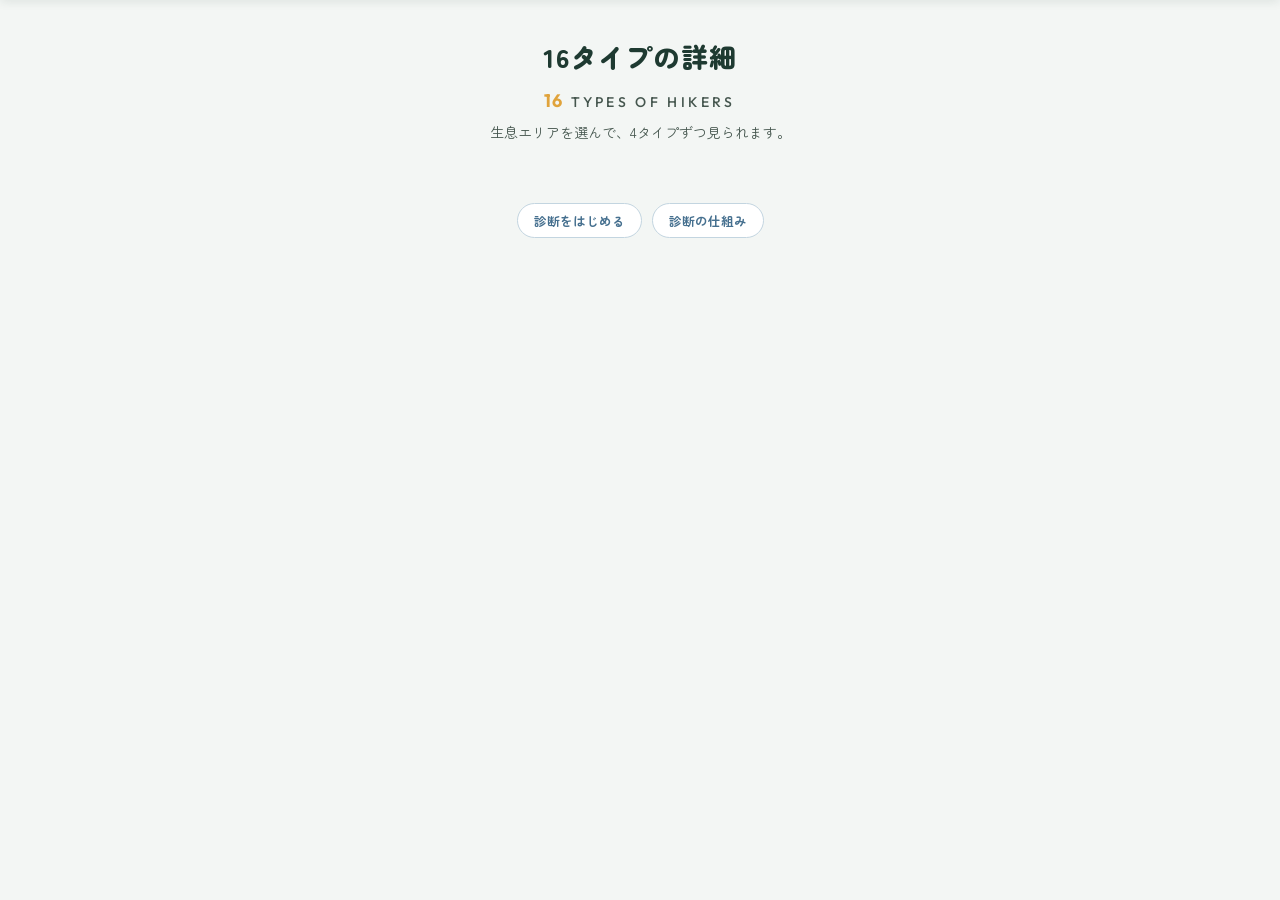
==== types.html @ 6604e959 "Add files via upload" ====
<!DOCTYPE html>
<html lang="ja">
<head>
<meta charset="UTF-8">
<meta name="viewport" content="width=device-width, initial-scale=1.0, viewport-fit=cover">
<title>16タイプの詳細｜登山タイプ診断</title>
<meta name="description" content="登山タイプ診断の16タイプを、山の生き物のキャラクターと一緒に紹介します。">
<meta name="theme-color" content="#1E3A31">
<link rel="preconnect" href="https://fonts.googleapis.com">
<link rel="preconnect" href="https://fonts.gstatic.com" crossorigin>
<link href="https://fonts.googleapis.com/css2?family=Outfit:wght@500;700&family=Zen+Maru+Gothic:wght@400;500;700;900&display=swap" rel="stylesheet">
<link rel="stylesheet" href="style.css">
<!-- Google Analytics -->
<script async src="https://www.googletagmanager.com/gtag/js?id=G-V6124DLH2P"></script>
<script>
  window.dataLayer = window.dataLayer || [];
  function gtag(){ dataLayer.push(arguments); }
  gtag("js", new Date());
  gtag("config", "G-V6124DLH2P");
</script>
</head>
<body>

<header class="scroll-header" id="scroll-header">
  <div class="scroll-header-inner">
    <a href="index.html" class="sh-logo">
      <svg viewBox="0 0 40 40" aria-hidden="true"><path d="M20 6 L34 32 L6 32 Z" fill="#1E3A31"/><path d="M20 6 L25 16 L15 16 Z" fill="#E0A33B"/></svg>
      登山タイプ診断
    </a>
    <a href="index.html" class="sh-cta">診断をはじめる</a>
  </div>
</header>


<div class="list-page">

  <header class="list-head">
    <h1>16タイプの詳細</h1>
    <p class="list-en"><b>16</b> TYPES OF HIKERS</p>
    <p>生息エリアを選んで、4タイプずつ見られます。</p>
  </header>

  <!-- ========== 入口：仕組みの解説 ========== -->
  <!-- ========== 生息エリア別の詳細 ========== -->
  <div id="detail">
    <nav class="group-tabs" id="group-tabs" aria-label="生息エリアの切り替え"></nav>
    <div id="group-body"></div>
  </div>

  <p class="list-foot hero-link">
    <a href="index.html">診断をはじめる</a>
    <a href="index.html#about">診断の仕組み</a>
  </p>

</div>

<script src="data.js"></script>
<script src="characters.js"></script>
<script>
/* =========================================================
   16タイプ一覧
   入口では仕組みの解説だけを見せ、生息エリアを選ぶと詳細に切り替わる。
   URLは ?g=PS で生息エリア指定、#PSLC でタイプ指定に対応。
   ========================================================= */
const ORDER = ["PS", "PG", "ES", "EG"];
const codesOf = (key) => Object.keys(TYPES).filter((c) => c.slice(0, 2) === key);

/* ---------- 生息エリア切り替えタブ ---------- */
document.getElementById("group-tabs").innerHTML = ORDER.map((key) => {
  const g = GROUPS[key];
  return `<button class="gtab" data-g="${key}">
    ${areaIcon(key)}
    <span class="gtab-name">${g.name}</span>
  </button>`;
}).join("");

/* ---------- 相性のいいタイプ（結果画面と同じルール） ---------- */
function flipAxis(code, axisIndex) {
  const ax = AXES[axisIndex];
  const chars = code.split("");
  chars[axisIndex] = chars[axisIndex] === ax.a ? ax.b : ax.a;
  return chars.join("");
}
function findMatches(code, secret) {
  const w = (typeof MATCH_WHY !== "undefined" && MATCH_WHY[code]) || {};
  const list = [
    { label: "補い合える相手",     code: flipAxis(code, 2), why: w.calm || "" },
    { label: "歩き方が似ている相手", code: flipAxis(code, 0), why: w.spark || "" },
  ];
  if (secret) {
    list.push({
      label: "相性は文句なし",
      code: code,
      why: typeof SECRET_MATCH_WHY !== "undefined" ? SECRET_MATCH_WHY : "",
    });
  } else {
    list.push({
      label: "刺激をくれる相手",
      code: flipAxis(flipAxis(code, 0), 1),
      why: w.opp || "",
    });
  }
  return list;
}

/* ---------- タイプ1件のカード ---------- */
/* シークレットに対応するタイプかどうか */
function secretOf(code) {
  return (typeof SECRETS !== "undefined" && SECRETS.find((s) => s.code === code)) || null;
}

function typeCard(code, asSecret) {
  const sec = asSecret ? secretOf(code) : null;
  const mts = (sec
    ? (typeof SECRET_MOUNTAINS !== "undefined" ? SECRET_MOUNTAINS[sec.id] : null)
    : (typeof MOUNTAINS !== "undefined" ? MOUNTAINS[code] : null)) || [];
  const t = TYPES[code];
  const c = sec
    ? { animal: sec.animal, item: SECRET_CHARACTERS[sec.id].item }
    : (CHARACTERS[code] || { animal: "", item: "" });
  const g = groupOf(code);

  const axisText = code.split("").map((ch, i) => {
    const ax = AXES[i];
    return `<span class="ax"><b>${ch}</b>${ch === ax.a ? ax.aName : ax.bName}</span>`;
  }).join("");

  const matches = findMatches(code, sec).map((m) => {
    const mt = TYPES[m.code], mc = CHARACTERS[m.code];
    if (!mt) return "";
    return `
      <a class="match" href="#${m.code}" style="background:${groupOf(m.code).band}">
        <span class="match-label">${m.label}</span>
        ${characterSVG(m.code, "char char-sm")}
        <span class="match-code" style="background:${groupOf(m.code).deep}">${m.code}</span>
        <span class="match-name">${mc ? mc.animal : mt.name}</span>
        <span class="match-type">${mt.name}</span>
        <span class="match-why">${m.why}</span>
      </a>`;
  }).join("");

  return `
    <article class="type-item${sec ? " is-secret" : ""}" id="${code}"
             ${secretOf(code) ? 'data-secret="1"' : ""}>
      <header class="ti-head">
        <div class="ti-char-wrap">
          ${sec ? secretSVG(sec.id, "char ti-char") : characterSVG(code, "char ti-char")}
        </div>
        <div class="ti-title">
          <h3 class="ti-name">${c.animal}</h3>
          <p class="tc-type">${sec ? sec.typeName : t.name}</p>
          <p class="tc-copy">「${sec ? sec.copy : t.copy}」</p>
        </div>
      </header>
      <p class="ti-id">
        <span class="tc-code" style="background:${sec ? "#A5761F" : g.deep}">${code}${sec ? '<em>SECRET</em>' : ""}</span>
        <span class="tc-area" style="color:${g.deep}">生息エリア：${g.name}</span>
      </p>

      <div class="ti-axes">${axisText}<span class="ax ax-item"><b>持ちもの</b>${c.item}</span></div>

      <section class="ti-block">
        <h4 class="ti-label">特徴</h4>
        <p class="ti-text">${sec ? sec.features : t.features}</p>
      </section>

      <section class="ti-block ti-caution">
        <h4 class="ti-label">気をつけたいこと</h4>
        <p class="ti-text">${sec ? sec.caution : t.caution}</p>
      </section>

      <section class="ti-block">
        <h4 class="ti-label">おすすめの山</h4>
        <div class="mt-row">
          ${mts.map((m) => `
            <div class="mt">
              <p class="mt-name">${m.name}${m.note ? '<span class="mt-flag">要注意</span>' : ""}</p>
              ${m.pref ? `<p class="mt-pref">（${m.pref}）</p>` : ""}
              <p class="mt-why">${m.why}</p>
            </div>`).join("")}
        </div>
        ${mts.some((m) => m.note) ? `<p class="mt-note">${MOUNTAIN_NOTE}</p>` : ""}
      </section>

      <section class="ti-block">
        <h4 class="ti-label">一緒に登ると面白い相手</h4>
        <div class="match-row">${matches}</div>
      </section>

    </article>`;
}

/* ---------- 追従タブの高さを測って記録する ----------
   アンカーで移動したときに、カードがタブの下に隠れないようにするため */
function measureTabs() {
  const tabs = document.getElementById("group-tabs");
  if (!tabs) return;
  const h = Math.round(tabs.getBoundingClientRect().height);
  if (h) document.documentElement.style.setProperty("--tab-h", h + "px");
}
window.addEventListener("resize", measureTabs);

/* ---------- 表示の切り替え ---------- */
function showGroup(key, anchor) {
  const g = GROUPS[key] ? GROUPS[key] : GROUPS.PS;
  key = GROUPS[key] ? key : "PS";

  document.querySelectorAll(".gtab").forEach((b) => {
    const on = b.dataset.g === key;
    b.classList.toggle("on", on);
    b.style.background = on ? GROUPS[b.dataset.g].band : "";
    b.style.color = on ? GROUPS[b.dataset.g].deep : "";
  });

  document.getElementById("group-body").innerHTML = `
    <div class="group-hero" style="background:${g.band}">
      <span class="gh-bg" style="color:${g.deep}">${g.name}</span>
      <p class="gh-name" style="color:${g.deep}">${g.name}</p>
      <p class="gh-lead">${g.lead}</p>
      <p class="gh-axis">${g.axis}　${key}＊＊</p>
    </div>
    ${codesOf(key).map((c) => typeCard(c)).join("")}`;

  measureTabs();
  const target = anchor && document.getElementById(anchor);
  if (target) {
    // レイアウトが確定してから移動する
    requestAnimationFrame(() => {
      measureTabs();
      target.scrollIntoView({ block: "start" });
    });
  } else {
    window.scrollTo({ top: 0 });
  }
  // タブ切り替えで高さが変わるので、余白のキャラクターも位置を計算し直す
  requestAnimationFrame(() => { if (typeof renderScatterChars === "function") renderScatterChars(); });
}

/* ---------- URLから初期表示を決める ----------
   ?g=PS があればその生息エリア。なければ #PSLC のアンカーから逆引きする */
function routeFromURL() {
  const q = new URLSearchParams(location.search).get("g");
  const hash = (location.hash || "").slice(1);

  if (q && GROUPS[q]) return showGroup(q, TYPES[hash] ? hash : null);
  if (hash && TYPES[hash]) return showGroup(hash.slice(0, 2), hash);
  if (hash && GROUPS[hash]) return showGroup(hash, null);
  showGroup("PS");   // 指定がなければ孤峰から
}

/* ---------- 操作 ---------- */
document.getElementById("group-tabs").addEventListener("click", (e) => {
  const tab = e.target.closest(".gtab");
  if (!tab) return;
  history.pushState(null, "", `?g=${tab.dataset.g}`);
  showGroup(tab.dataset.g);
});

/* 詳細内の相性リンクは、別生息エリアなら切り替えてから移動する */
document.getElementById("group-body").addEventListener("click", (e) => {
  const link = e.target.closest(".match");
  if (!link) return;
  const code = link.getAttribute("href").slice(1);
  if (!TYPES[code]) return;
  e.preventDefault();
  history.pushState(null, "", `?g=${code.slice(0, 2)}#${code}`);
  showGroup(code.slice(0, 2), code);
});

/* ---------- キャラクターを2秒以内に2回押すと、同じタイプの隠れた姿にかわる ----------
   タップの記録はカード自身に持たせる（差し替え時に自然にリセットされる） */
document.getElementById("group-body").addEventListener("click", (e) => {
  const wrap = e.target.closest(".ti-char-wrap");
  if (!wrap) return;
  const card = wrap.closest(".type-item");
  if (!card || !card.dataset.secret) return;

  const now = Date.now();
  const taps = (card.dataset.taps || "")
    .split(",")
    .filter(Boolean)
    .map(Number)
    .filter((t) => now - t < 2000);
  taps.push(now);

  if (taps.length < 2) {
    card.dataset.taps = taps.join(",");
    return;
  }
  card.replaceWith(
    document.createRange().createContextualFragment(
      typeCard(card.id, !card.classList.contains("is-secret"))
    )
  );
});

window.addEventListener("popstate", routeFromURL);
routeFromURL();

/* スクロール追従ヘッダー（このページは常時「トップページ相当」の扱いでよい） */
(function initScrollHeader() {
  const header = document.getElementById("scroll-header");
  if (!header) return;
  let lastY = window.scrollY;
  let ticking = false;
  function onScroll() {
    const y = window.scrollY;
    if (y < 80) header.classList.remove("show");
    else if (y < lastY) header.classList.add("show");
    else if (y > lastY) header.classList.remove("show");
    lastY = y;
  }
  window.addEventListener("scroll", () => {
    if (!ticking) {
      requestAnimationFrame(() => { onScroll(); ticking = false; });
      ticking = true;
    }
  }, { passive: true });
})();

/* 足跡アセット（index.htmlと同じもの） */
const FOOTPRINTS = {
  paw: `<svg viewBox="0 0 100 100">
    <ellipse cx="50" cy="66" rx="24" ry="20" fill="currentColor"/>
    <ellipse cx="24" cy="34" rx="10" ry="13" fill="currentColor" transform="rotate(-18 24 34)"/>
    <ellipse cx="42" cy="20" rx="10" ry="13" fill="currentColor" transform="rotate(-6 42 20)"/>
    <ellipse cx="60" cy="20" rx="10" ry="13" fill="currentColor" transform="rotate(6 60 20)"/>
    <ellipse cx="78" cy="34" rx="10" ry="13" fill="currentColor" transform="rotate(18 78 34)"/>
  </svg>`,
  bird: `<svg viewBox="0 0 100 100">
    <path d="M50 92 L50 46" stroke="currentColor" stroke-width="9" stroke-linecap="round"/>
    <path d="M50 46 L20 12" stroke="currentColor" stroke-width="9" stroke-linecap="round"/>
    <path d="M50 46 L50 6"  stroke="currentColor" stroke-width="9" stroke-linecap="round"/>
    <path d="M50 46 L80 12" stroke="currentColor" stroke-width="9" stroke-linecap="round"/>
    <path d="M50 92 L38 78" stroke="currentColor" stroke-width="8" stroke-linecap="round"/>
  </svg>`,
  hoof: `<svg viewBox="0 0 100 100">
    <path d="M48 12 C34 12 26 28 28 48 C30 66 38 82 48 86 C50 74 50 24 48 12 Z" fill="currentColor" transform="translate(-3 0)"/>
    <path d="M52 12 C66 12 74 28 72 48 C70 66 62 82 52 86 C50 74 50 24 52 12 Z" fill="currentColor" transform="translate(3 0)"/>
  </svg>`,
  wing: `<svg viewBox="0 0 100 100">
    <path d="M50 70 C34 66 20 54 14 34 C24 40 32 42 40 40 C34 30 30 20 30 10
             C40 18 46 28 48 38 C48 26 50 14 54 6 C58 16 58 28 56 38
             C62 26 68 18 76 12 C74 22 68 32 60 40 C68 40 76 36 84 28
             C80 46 68 58 54 64 Z" fill="currentColor"/>
    <ellipse cx="50" cy="78" rx="10" ry="8" fill="currentColor"/>
  </svg>`,
};

/* 余白の足跡散らし（トップページと同じ考え方。このページは幅720pxのため半幅を360で計算）
   グリッドベース配置：120px四方のマス目に区切り、1マスにつき最大1個までとして重なりを防ぐ。
   全マスの20〜30%だけを間引いて選び、マス中心から数pxランダムにズラして（ジッター）配置する */
function renderScatterChars() {
  try {
    if (window.innerWidth < 768) {
      const old = document.getElementById("scatter-layer");
      if (old) old.remove();
      return;
    }
    let layer = document.getElementById("scatter-layer");
    if (!layer) {
      layer = document.createElement("div");
      layer.id = "scatter-layer";
      document.body.insertBefore(layer, document.body.firstChild);
    }
    layer.innerHTML = "";
    const height = Math.max(document.body.scrollHeight, window.innerHeight);
    layer.style.height = height + "px";
    const contentHalf = 360;
    const viewportHalf = window.innerWidth / 2;

    const keys = Object.keys(FOOTPRINTS);
    const CELL = 120;
    const FILL_RATIO = 0.25;
    const JITTER = CELL * 0.28;

    const cols = Math.ceil(window.innerWidth / CELL);
    const rows = Math.ceil(height / CELL);

    const candidates = [];
    for (let r = 0; r < rows; r++) {
      for (let c = 0; c < cols; c++) {
        const cx = c * CELL + CELL / 2;
        const cy = r * CELL + CELL / 2;
        if (Math.abs(cx - viewportHalf) < contentHalf + 20) continue;
        candidates.push({ cx, cy });
      }
    }
    for (let i = candidates.length - 1; i > 0; i--) {
      const j = Math.floor(Math.random() * (i + 1));
      [candidates[i], candidates[j]] = [candidates[j], candidates[i]];
    }
    const pickCount = Math.round(candidates.length * FILL_RATIO);
    const chosen = candidates.slice(0, pickCount);

    chosen.forEach(({ cx, cy }) => {
      const x = cx + (Math.random() * 2 - 1) * JITTER;
      const y = cy + (Math.random() * 2 - 1) * JITTER;
      const size = 14 + Math.random() * 14;
      const key = keys[Math.floor(Math.random() * keys.length)];
      const rot = Math.round(Math.random() * 360);

      const el = document.createElement("div");
      el.className = "scatter-print";
      el.style.left = x + "px";
      el.style.top = y + "px";
      el.style.width = size + "px";
      el.style.transform = `rotate(${rot}deg)`;
      el.innerHTML = FOOTPRINTS[key];
      layer.appendChild(el);
    });
  } catch (err) {
    console.error("scatter render error", err);
  }
}
renderScatterChars();
let scatterUpdateTimer = null;
window.addEventListener("resize", () => {
  clearTimeout(scatterUpdateTimer);
  scatterUpdateTimer = setTimeout(renderScatterChars, 200);

});
</script>
</body>
</html>
---- style.css ----
/* =========================================================
   YAMA TYPE — 登山タイプ診断
   北欧×アウトドアのデザイントークン
   ========================================================= */
:root {
  --birch:   #F3F6F4;  /* 背景（淡いバーチグレー） */
  --paper:   #FFFFFF;  /* カード面 */
  --pine:    #1E3A31;  /* 深いパイン緑：主要テキスト・A側 */
  --fjord:   #46708F;  /* フィヨルド青：B側 */
  --sun:     #E0A33B;  /* 太陽オーカー：アクセント */
  --stone:   #7C8A83;  /* 補助テキスト */
  --line:    #DCE4DF;  /* 罫線 */

  --radius-card: 18px;
  --radius-btn: 999px;
  --shadow-card: 0 2px 10px rgba(30, 58, 49, .07);
  --font: "Zen Maru Gothic", "Hiragino Maru Gothic ProN",
          "Hiragino Kaku Gothic ProN", "Yu Gothic", sans-serif;
}

* { box-sizing: border-box; margin: 0; padding: 0; }

html { -webkit-text-size-adjust: 100%; }

body {
  font-family: var(--font);
  overflow-x: clip;
  background: var(--birch);
  color: var(--pine);
  line-height: 1.7;
  min-height: 100dvh;
}

.app {
  min-height: 100dvh;
  position: relative;
}

/* ---------- 画面切り替え ---------- */
.screen {
  display: none;
  min-height: 100dvh;
  max-width: 480px;
  width: 100%;
  margin: 0 auto;
  padding: max(20px, env(safe-area-inset-top)) 20px max(28px, env(safe-area-inset-bottom));
  flex-direction: column;
}
/* スタート画面だけ、タブレット/PC幅で横に広げる（質問・結果画面は現行幅を維持） */
@media (min-width: 768px) {
  #screen-start { max-width: 1200px; }
}
.screen.is-active { display: flex; animation: screenIn .45s ease both; }

@keyframes screenIn {
  from { opacity: 0; transform: translateX(28px); }
  to   { opacity: 1; transform: translateX(0); }
}
@media (prefers-reduced-motion: reduce) {
  .screen.is-active, .quiz-page { animation: none !important; }
  .q-card { opacity: 1; transform: none; animation: none !important; }
  .dot.selected { animation: none; }
  .climb-marker.hop { animation: none; }
  .summit-spark.show { animation: none; opacity: 0; }
}

/* ---------- ボタン ---------- */
.btn {
  font-family: inherit;
  font-size: 16px;
  font-weight: 700;
  border: none;
  border-radius: var(--radius-btn);
  padding: 15px 34px;
  cursor: pointer;
  transition: transform .12s ease, opacity .12s ease;
  -webkit-tap-highlight-color: transparent;
}
.btn:active { transform: scale(.97); }
.btn:focus-visible { outline: 3px solid var(--sun); outline-offset: 2px; }

.btn-primary { background: var(--pine); color: #fff; }
.btn-primary:disabled { opacity: .35; cursor: default; }
.btn-ghost {
  background: transparent;
  color: var(--stone);
  border: 1.5px solid var(--line);
}
.btn-share {
  display: inline-flex;
  align-items: center;
  gap: 8px;
  background: var(--pine);
  color: #fff;
  text-decoration: none;
  justify-content: center;
}

/* =========================================================
   スタート画面
   ========================================================= */
.hero {
  margin: auto;
  max-width: 480px;
  width: 100%;
  text-align: center;
  padding: 24px 0;
}
.hero-mountains .sun  { fill: var(--sun); }
.hero-mountains .snow { fill: var(--pine); opacity: .9; }

/* タイトル下の英字。数字だけオーカーで大きくして情報として立たせる */
.hero-en,
.list-en {
  font-family: "Outfit", "Zen Maru Gothic", sans-serif;
  font-size: 12.5px;
  font-weight: 500;
  letter-spacing: .24em;
  color: var(--fjord);
  line-height: 1.15;
  margin-top: -2px;   /* タイトルの副題として詰めて寄り添わせる */
  margin-bottom: 0;
}
.hero-en b,
.list-en b {
  font-size: 18px;
  font-weight: 700;
  letter-spacing: .04em;
  color: var(--sun);
  margin-right: 2px;
}
.list-en { margin-top: 6px; margin-bottom: 8px; line-height: 1.4; }
.hero-title {
  font-size: 34px;
  font-weight: 900;
  letter-spacing: .04em;
  margin-bottom: 0;
}
.hero-title .beta {
  display: inline-block;
  vertical-align: baseline;
  margin-left: 0;
  font-family: "Outfit", var(--font);
  font-size: 11px;
  font-weight: 500;
  letter-spacing: .08em;
  color: var(--sun);
  background: #FBF1DE;
  border: 1.5px solid #EBD5A8;
  border-radius: 999px;
  padding: 2px 10px;
}

.hero-lead {
  font-size: 14.5px;
  color: #45564e;
  margin-bottom: 30px;
  /* 行末に1〜2文字だけ残るのを防ぐ */
  text-wrap: balance;
}
.hero-lead strong { color: var(--pine); }
.hero-note {
  margin-top: 14px;
  font-size: 12.5px;
  color: var(--stone);
}

/* =========================================================
   質問画面
   ========================================================= */
.quiz-header {
  position: sticky;
  top: 0;
  z-index: 5;
  margin: 0 -20px;
  padding: 6px 20px 8px;
  background: var(--birch);
  box-shadow: 0 6px 12px -8px rgba(30, 58, 49, .22);
}

/* ---------- 登山道プログレス ---------- */
.climb-svg {
  display: block;
  width: 100%;
  height: auto;
}
.climb-route,
.climb-done {
  fill: none;
  stroke-width: 3.5;
  stroke-linecap: round;
  stroke-linejoin: round;
}
.climb-route { stroke: var(--line); }
.climb-done {
  stroke: var(--pine);
  stroke-dashoffset: 9999;
  transition: stroke-dashoffset .45s ease;
}

.climb-start {
  fill: var(--paper);
  stroke: #7FA08F;
  stroke-width: 2.2;
}
.climb-marker {
  fill: var(--pine);
  transition: cx .45s cubic-bezier(.34, 1.56, .64, 1), cy .45s cubic-bezier(.34, 1.56, .64, 1);
}
/* 1問答えるごとに、マーカーがぴょんと跳ねながら進む */
.climb-marker.hop { animation: markerHop .45s cubic-bezier(.34, 1.56, .64, 1); }
@keyframes markerHop {
  0%   { transform: translateY(0) scale(1); }
  40%  { transform: translateY(-9px) scale(1.12); }
  100% { transform: translateY(0) scale(1); }
}

/* 遊び心：Midpointの手前は木、その先は岩をちらす（背景の飾り・進捗には無関係） */
.deco-tree path { fill: var(--pine); }
.deco-tree rect  { fill: #8B6A4A; }
.deco-tree, .deco-rock { opacity: .5; }
.deco-rock path { fill: var(--stone); }

/* 道標（Start / Midpoint / Summit） */
.sign .pole {
  stroke: var(--line);
  stroke-width: 1.6;
  stroke-linecap: round;
  transition: stroke .4s ease;
}
.sign .board {
  fill: var(--paper);
  stroke: var(--line);
  stroke-width: 1.4;
  transition: fill .4s ease, stroke .4s ease;
}
.sign .board-text {
  fill: var(--stone);
  font-family: "Outfit", var(--font);
  font-size: 6.6px;
  font-weight: 700;
  letter-spacing: .04em;
  text-anchor: middle;
  transition: fill .4s ease;
}
.sign .flag {
  fill: var(--line);
  transition: fill .4s ease;
}
.sign .flag-text {
  fill: var(--stone);
  font-family: "Outfit", var(--font);
  font-size: 6.2px;
  font-weight: 700;
  letter-spacing: .04em;
  text-anchor: middle;
  transition: fill .4s ease;
}
/* 道の上の丸。通過すると塗りつぶす */
.sign .node {
  fill: var(--paper);
  stroke: var(--line);
  stroke-width: 2.2;
  transition: fill .4s ease, stroke .4s ease;
}

.sign.passed .pole { stroke: var(--pine); }
.sign.passed .board { fill: var(--pine); stroke: var(--pine); }
.sign.passed .board-text { fill: #fff; }
.sign.passed .flag { fill: var(--pine); }
.sign.passed .flag-text { fill: var(--pine); }
.sign.passed .node { fill: var(--pine); stroke: var(--pine); }

#sign-peak.passed .pole { stroke: var(--sun); }
#sign-peak.passed .flag { fill: var(--sun); }
#sign-peak.passed .flag-text { fill: var(--sun); }
#sign-peak.passed .node { fill: var(--sun); stroke: var(--sun); }

/* 最後の質問に答えた瞬間だけ、山頂にキラキラを出す */
.summit-spark { opacity: 0; pointer-events: none; }
.summit-spark.show { animation: summitPop .9s ease forwards; }
.summit-spark path { fill: var(--sun); }
@keyframes summitPop {
  0%   { opacity: 0; transform: scale(.4); }
  35%  { opacity: 1; transform: scale(1.15); }
  60%  { opacity: 1; transform: scale(1); }
  100% { opacity: 0; transform: scale(1.3); }
}

.climb-count {
  fill: var(--stone);
  font-family: var(--font);
  font-size: 8.6px;
  font-weight: 500;
  text-anchor: end;
}
.climb-count #progress-count { fill: var(--pine); font-weight: 700; font-size: 10.5px; }

.quiz-viewport { flex: 1; }
.quiz-page.page-in  { animation: screenIn .4s ease both; }

/* --- 質問カード --- */
.q-card {
  background: var(--paper);
  border-radius: var(--radius-card);
  box-shadow: var(--shadow-card);
  padding: 22px 20px 24px;
  margin-bottom: 16px;
  border: 2px solid transparent;
  transition: border-color .25s ease;
  opacity: 0;
  transform: translateY(14px);
  animation: cardIn .45s cubic-bezier(.2, .7, .3, 1) forwards;
  animation-delay: var(--cd, 0s);
}
@keyframes cardIn {
  to { opacity: 1; transform: none; }
}
.q-card.is-answered { border-color: transparent; }
.q-card.needs-answer { border-color: var(--sun); }

.q-num {
  display: inline-block;
  font-size: 12px;
  font-weight: 700;
  color: var(--fjord);
  background: #EAF1F6;
  border-radius: 999px;
  padding: 2px 12px;
  margin-bottom: 10px;
}
.q-text {
  font-size: 16px;
  font-weight: 700;
  margin-bottom: 16px;
}

.opt-label {
  font-size: 13.5px;
  line-height: 1.6;
  padding: 10px 12px;
  border-radius: 12px;
}
.opt-a { background: #EDF3EF; color: var(--pine); margin-bottom: 7px; }
.opt-b { background: #EAF1F6; color: #2E4B60; }

/* --- 目盛り（A / B の対応を示す） --- */
.scale { margin-top: 17px; }

.scale-notes {
  display: flex;
  justify-content: space-between;
  padding: 0 8px;
  margin-top: 8px;
  font-size: 11.5px;
  font-weight: 500;
  color: var(--stone);
}

/* --- 6段階ドット --- */
.dots {
  display: flex;
  align-items: center;
  justify-content: space-between;
  padding: 0 6px;
}
.dot {
  appearance: none;
  -webkit-appearance: none;
  border-radius: 50%;
  border: 2.5px solid var(--stone);
  background: var(--paper);
  cursor: pointer;
  flex-shrink: 0;
  position: relative;
  transition: transform .15s ease, background .15s ease, border-color .15s ease;
  -webkit-tap-highlight-color: transparent;
}
.dot:focus-visible { outline: 3px solid var(--sun); outline-offset: 2px; }

/* 端ほど大きく（強い同意） */
.dot[data-v="0"], .dot[data-v="5"] { width: 40px; height: 40px; }
.dot[data-v="1"], .dot[data-v="4"] { width: 32px; height: 32px; }
.dot[data-v="2"], .dot[data-v="3"] { width: 25px; height: 25px; }

/* A側=パイン緑、B側=フィヨルド青 */
.dot[data-v="0"], .dot[data-v="1"], .dot[data-v="2"] { border-color: #7FA08F; }
.dot[data-v="3"], .dot[data-v="4"], .dot[data-v="5"] { border-color: #8FAFC4; }

.dot.selected { animation: dotPop .38s cubic-bezier(.34, 1.56, .64, 1) forwards; }
@keyframes dotPop {
  0%   { transform: scale(1); }
  45%  { transform: scale(1.32); }
  100% { transform: scale(1.14); }
}
.dot-ripple {
  position: absolute;
  inset: 0;
  margin: auto;
  border-radius: 50%;
  border: 2px solid currentColor;
  opacity: .6;
  animation: rippleOut .5s ease-out forwards;
  pointer-events: none;
}
@keyframes rippleOut {
  from { transform: scale(1);   opacity: .55; }
  to   { transform: scale(2.1); opacity: 0; }
}
.dot[data-v="0"].selected, .dot[data-v="1"].selected, .dot[data-v="2"].selected {
  background: var(--pine); border-color: var(--pine);
}
.dot[data-v="3"].selected, .dot[data-v="4"].selected, .dot[data-v="5"].selected {
  background: var(--fjord); border-color: var(--fjord);
}

.quiz-footer {
  display: flex;
  gap: 12px;
  padding-top: 8px;
}
.quiz-footer .btn { flex: 1; padding-left: 0; padding-right: 0; }

/* =========================================================
   結果画面
   ========================================================= */
.result {
  margin: auto 0;
  text-align: center;
  padding: 0 0 28px;
}
.result-eyebrow {
  font-size: 12.5px;
  font-weight: 700;
  letter-spacing: .08em;
  color: var(--stone);
  margin-bottom: 10px;
}
.result-id {
  display: inline-flex;
  align-items: center;
  gap: 8px;
  margin-bottom: 2px;
}
.result-group {
  font-size: 13px;
  font-weight: 900;
  letter-spacing: .06em;
}

/* コードは記号なので小さく。主役は動物名 */
.result-code {
  display: inline-block;
  background: var(--pine); /* JSがグループ色に差し替えます */
  color: #fff;
  font-family: "Outfit", var(--font);
  font-size: 14px;
  font-weight: 700;
  letter-spacing: .18em;
  line-height: 1;
  padding: 6px 9px 6px 15px;
  border-radius: 7px;
}

.result-desc {
  font-size: 14.5px;
  color: #45564e;
  margin-bottom: 28px;
  padding: 0 8px;
}

/* --- 4軸バー --- */
.axes {
  background: var(--paper);
  margin-top: 14px;
  border-radius: var(--radius-card);
  box-shadow: var(--shadow-card);
  padding: 20px 18px;
  margin-bottom: 28px;
  text-align: left;
}
.axis { margin-bottom: 18px; }
.axis:last-child { margin-bottom: 0; }
.axis-labels {
  display: flex;
  justify-content: space-between;
  font-size: 12.5px;
  font-weight: 700;
  margin-bottom: 5px;
}
.axis-labels .lose { color: var(--stone); font-weight: 500; }
.axis-track {
  height: 10px;
  border-radius: 999px;
  background: var(--line);
  overflow: hidden;
  display: flex;
}
.axis-bar {
  height: 100%;
  border-radius: 999px;
  transition: width .8s ease;
}
.axis-bar.side-a { background: var(--pine); }
.axis-bar.side-b { background: var(--fjord); margin-left: auto; }
/* 勝った側はオーカーで大きく、負けた側は薄く */
.axis-labels .win { color: var(--pine); font-weight: 700; }
.axis-labels .lose { color: #B9C6BF; font-weight: 500; }
.axis-labels b {
  font-family: "Outfit", var(--font);
  font-size: 14.5px;
  font-weight: 700;
  margin: 0 0 0 6px;
}
.axis-labels .win b { color: var(--sun); }
.axis-labels .lose b { color: #C9D2CC; }
.axis-labels span:last-child b { margin: 0 6px 0 0; }

.result-actions {
  display: flex;
  flex-direction: column;
  gap: 12px;
}

/* ---------- 小さい画面の微調整 ---------- */
@media (max-width: 360px) {
  .hero-title { font-size: 29px; }
  .result-animal { font-size: 31px; }
  .char-lg { width: 128px; }
}


/* ---------- 結果画面：キャッチコピー ---------- */
.result-copy {
  font-size: 15px;
  font-weight: 700;
  color: var(--fjord);
  margin: 14px 0 4px;
  padding: 0 8px;
  line-height: 1.7;
}

/* ---------- 結果画面：説明パネル ---------- */
.panel {
  background: var(--paper);
  border-radius: var(--radius-card);
  box-shadow: var(--shadow-card);
  padding: 18px 18px 20px;
  margin-bottom: 14px;
  text-align: left;
}
.panel-title {
  font-size: 14px;
  font-weight: 900;
  margin-bottom: 8px;
  padding-left: 11px;
  border-left: 4px solid var(--pine);
  line-height: 1.4;
}
.panel-body {
  font-size: 14px;
  line-height: 1.85;
  color: #3d4d46;
}


/* ---------- 結果画面：大きなシェアボタン ----------
   「気をつけたいこと」と4軸バーの間。背景色はJSで生息エリアのdeep色を入れる。
   パネルより狭い幅にして、ボタンらしさを出す */
.share-cta-wrap { margin: 18px 0; }
.share-cta {
  position: relative;
  display: flex;
  border: none;
  align-items: center;
  width: 76%;
  height: 64px;
  margin: 0 auto;
  cursor: pointer;
  text-decoration: none;
  font-family: var(--font);
  border-radius: var(--radius-btn);
  color: #FFFFFF;
  box-shadow: 0 3px 12px rgba(30, 58, 49, .22);
  padding: 0 18px 0 0;
  transition: transform .15s ease, box-shadow .15s ease;
}
.share-cta:active { transform: scale(.98); box-shadow: 0 2px 6px rgba(30, 58, 49, .25); }
/* キャラクター：72px固定・背景円なし・-9度。64pxのボタンから上下に少しはみ出す */
.share-cta .char {
  width: 72px;
  height: 72px;
  flex: none;
  transform: rotate(-9deg);
  margin: -10px 2px -6px 8px;
  filter: drop-shadow(0 2px 3px rgba(30, 58, 49, .18));
}
.share-cta-txt {
  flex: 1;
  text-align: center;
  line-height: 1.35;
  padding-right: 48px;  /* キャラクターの分だけ右に寄るのを戻す */
}
.share-cta-main {
  display: block;
  font-size: 16.5px;
  font-weight: 900;
  letter-spacing: .04em;
}
.share-cta-sub {
  display: block;
  font-size: 11px;
  font-weight: 700;
  opacity: .85;
  letter-spacing: .06em;
}


/* ---------- シェア用モーダル（ボトムシート） ----------
   .screenのtransform対策で、マークアップは.appの外に置いてある */
.smodal {
  position: fixed;
  inset: 0;
  z-index: 100;
  display: flex;
  align-items: flex-end;
  justify-content: center;
}
.smodal-veil {
  position: absolute;
  inset: 0;
  background: rgba(20, 34, 29, .55);
  opacity: 0;
  transition: opacity .22s ease;
}
.smodal.open .smodal-veil { opacity: 1; }
.smodal-sheet {
  position: relative;
  width: 100%;
  max-width: 430px;
  max-height: calc(100dvh - 40px);
  overflow-y: auto;
  background: var(--paper);
  border-radius: 22px 22px 0 0;
  padding: 14px 18px;
  padding-bottom: max(16px, env(safe-area-inset-bottom));
  box-shadow: 0 -8px 40px rgba(20, 34, 29, .3);
  transform: translateY(100%);
  transition: transform .26s ease;
}
.smodal.open .smodal-sheet { transform: none; }
.smodal-grip {
  width: 40px;
  height: 4.5px;
  border-radius: 999px;
  background: var(--line);
  margin: 0 auto 10px;
}
.smodal-close {
  position: absolute;
  top: 14px;
  right: 14px;
  width: 32px;
  height: 32px;
  border: none;
  cursor: pointer;
  border-radius: 999px;
  background: #EDF2EF;
  color: var(--stone);
  font-size: 15px;
  line-height: 1;
  font-family: var(--font);
}
.smodal-title {
  text-align: center;
  font-size: 15px;
  font-weight: 900;
  margin-bottom: 12px;
}
/* シェア用画像のプレビュー（縦長9:16） */
.smodal-pv {
  width: 176px;
  margin: 0 auto 12px;
  border-radius: 12px;
  overflow: hidden;
  box-shadow: 0 3px 14px rgba(30, 58, 49, .16);
}
.smodal-pv svg { display: block; width: 100%; height: auto; }
/* アクションボタン */
.smodal-acts { display: grid; gap: 8px; }
.sm-act {
  display: flex;
  align-items: center;
  gap: 10px;
  width: 100%;
  border: none;
  cursor: pointer;
  font-family: var(--font);
  font-size: 13.5px;
  font-weight: 700;
  color: #fff;
  border-radius: 999px;
  padding: 11px 16px;
  text-decoration: none;
  transition: transform .12s ease;
}
.sm-act:active { transform: scale(.98); }
.sm-act svg { width: 18px; height: 18px; flex: none; }
.sm-act span { flex: 1; text-align: center; margin-right: 28px; }
.sm-dl   { background: var(--pine); }
.sm-x    { background: #0F1419; }
.sm-line { background: #06C755; }
.sm-ig   { background: linear-gradient(45deg, #F58529, #DD2A7B 55%, #8134AF); }
.sm-copy { background: var(--paper); color: var(--pine); border: 1.6px solid var(--line); }
.sm-note {
  font-size: 10.5px;
  color: var(--stone);
  text-align: center;
  line-height: 1.6;
  margin-top: 10px;
}

/* シークレットキャラの匂わせ（シルエット＋吹き出し） */
.smodal-tease {
  margin-top: 10px;
  padding-top: 10px;
  border-top: 1px dashed var(--line);
  display: flex;
  align-items: center;
  gap: 10px;
}
.tease-silhouettes { display: flex; flex: none; }
.tease-silhouettes .char {
  width: 38px; height: 38px;
  filter: brightness(0) saturate(100%);
  opacity: .82;
}
.tease-silhouettes .char + .char { margin-left: -8px; }
.tease-silhouettes .spark { width: 10px; height: 10px; color: var(--sun); margin: -4px 0 0 -4px; }

.tease-bubble {
  position: relative;
  font-size: 10.5px;
  color: var(--pine);
  line-height: 1.7;
  text-align: left;
  background: #EDF3EF;
  border-radius: 12px;
  padding: 7px 10px;
}
.tease-bubble .tease-line1 { white-space: nowrap; }
.tease-bubble .tease-line2 {
  display: block;
  margin-top: 2px;
  color: var(--stone);
  font-size: 10px;
}
.tease-bubble .tease-line2 a {
  color: var(--stone);
  font-weight: 700;
  text-decoration: none;
}
.tease-bubble .tease-line2 a:hover { text-decoration: underline; }
.tease-bubble::before {
  content: "";
  position: absolute;
  left: -6px; top: 12px;
  width: 0; height: 0;
  border-top: 6px solid transparent;
  border-bottom: 6px solid transparent;
  border-right: 7px solid #EDF3EF;
}

/* トースト */
/* =========================================================
   スクロール連動アニメーション（Intersection Observerで発火）
   ※ 既存の結果画面の登場演出が「.reveal」という名前をすでに使っていたため、
     名前がぶつからないよう、ここだけ「.sr-reveal」（scroll reveal）にしている
   ========================================================= */
.sr-reveal {
  opacity: 0;
  transform: translateY(18px);
  transition: opacity .55s ease, transform .55s ease;
}
.sr-reveal.in-view { opacity: 1; transform: none; }

.sr-reveal-pop {
  opacity: 0;
  transform: scale(.9) translateY(10px);
  transition: opacity .45s ease, transform .45s cubic-bezier(.2, .7, .3, 1);
  transition-delay: var(--reveal-d, 0s);
}
.sr-reveal-pop.in-view { opacity: 1; transform: none; }

@media (prefers-reduced-motion: reduce) {
  .sr-reveal, .sr-reveal-pop { transition: none; }
}
/* =========================================================
   スクロール追従ヘッダー（トップページ・16タイプ詳細ページ用）
   ========================================================= */
.scroll-header {
  position: fixed;
  top: 0; left: 0; right: 0;
  z-index: 60;
  padding: 10px 16px;
  padding-top: max(10px, env(safe-area-inset-top));
  background: rgba(243, 246, 244, .92);
  backdrop-filter: blur(6px);
  box-shadow: 0 2px 10px rgba(30, 58, 49, .1);
  transform: translateY(-100%);
  transition: transform .28s ease;
}
.scroll-header.show { transform: translateY(0); }
.scroll-header-inner {
  max-width: 1200px;
  margin: 0 auto;
  display: flex;
  align-items: center;
  justify-content: space-between;
}
.sh-logo {
  display: flex;
  align-items: center;
  gap: 6px;
  font-size: 13.5px;
  font-weight: 900;
  color: var(--pine);
  text-decoration: none;
}
.sh-logo svg { width: 22px; height: 22px; flex: none; }
.sh-cta {
  border: none;
  cursor: pointer;
  text-decoration: none;
  font-family: var(--font);
  font-size: 12.5px;
  font-weight: 700;
  color: #fff;
  background: var(--pine);
  border-radius: 999px;
  padding: 8px 16px;
  white-space: nowrap;
}
@media (prefers-reduced-motion: reduce) {
  .scroll-header { transition: none; }
}
.toast {
  position: fixed;
  left: 50%;
  bottom: 30px;
  transform: translateX(-50%) translateY(8px);
  background: var(--pine);
  color: #fff;
  font-size: 12.5px;
  font-weight: 700;
  border-radius: 999px;
  padding: 8px 18px;
  opacity: 0;
  transition: opacity .2s ease, transform .2s ease;
  pointer-events: none;
  z-index: 200;
}
.toast.show { opacity: 1; transform: translateX(-50%); }


/* ---------- 結果画面：相性 ---------- */
.match { padding: 13px 0; border-bottom: 1px solid var(--line); }
.match:last-child { padding-bottom: 0; border-bottom: none; }
.match:first-child { padding-top: 4px; }
.match-label {
  font-size: 12px;
  font-weight: 700;
  color: var(--stone);
  margin-bottom: 5px;
}
.match-name {
  font-size: 15.5px;
  font-weight: 700;
  display: flex;
  align-items: center;
  gap: 9px;
  margin-bottom: 3px;
}
.match-code {
  font-size: 12px;
  font-weight: 900;
  letter-spacing: .06em;
  color: #fff;
  background: var(--fjord);
  border-radius: 6px;
  padding: 2px 8px;
  flex-shrink: 0;
}
.match-why { font-size: 12.5px; color: var(--stone); line-height: 1.7; }

/* 結果画面はカード群が続くので、余白を上下に確保 */
.result-actions { margin-top: 26px; }

/* ---------- 公開前の一時設定 ----------
   Xシェアボタンを非表示にしています。
   内容が固まって公開する準備ができたら、下の1行を削除してください。 */


/* =========================================================
   キャラクター
   ========================================================= */
.char { display: block; width: 100%; height: auto; }
.char-lg { width: 142px; margin: 0 auto; }
.char-sm { width: 62px; flex-shrink: 0; }

.result-char { margin: 4px 0 10px; }
.result-animal {
  font-size: 36px;
  font-weight: 900;
  letter-spacing: .06em;
  line-height: 1.3;
  margin: 6px 0 2px;
}
.result-name {
  font-size: 13.5px;
  font-weight: 700;
  letter-spacing: .04em;
  color: var(--stone);
}

/* 相性欄はキャラクターを左に並べる */
.match { display: flex; gap: 13px; align-items: flex-start; }
.match-body { flex: 1; }

/* スタート画面・結果画面から一覧へ */
/* 主ボタンより小さい、枠線のサブボタン */
.hero-link {
  margin-top: 18px;
  display: flex;
  justify-content: center;
  flex-wrap: nowrap;
  gap: 10px;
}
.result .hero-link { margin-top: 20px; }

/* 足跡の区切り線（歩行風：一方向・左右交互のわずかなずれ） */
.footprint-divider {
  margin: 20px auto;
  width: 100%;
  max-width: 100%;
  color: var(--stone);
  opacity: .6;
}
.footprint-divider svg { display: block; width: 100%; height: auto; }

.hero-link a {
  display: inline-block;
  font-size: 12.5px;
  font-weight: 700;
  color: var(--fjord);
  text-decoration: none;
  background: var(--paper);
  border: 1.5px solid #C3D5E0;
  border-radius: 999px;
  padding: 8px 16px;
  line-height: 1.4;
  white-space: nowrap;
  transition: background .15s, border-color .15s;
}
.hero-link a:hover { background: #EDF3F7; border-color: var(--fjord); }
.hero-link a:focus-visible { outline: 3px solid var(--sun); outline-offset: 2px; }
.list-foot.hero-link { margin-top: 22px; }
.hero-link a:focus-visible { outline: 3px solid var(--sun); outline-offset: 3px; }

/* =========================================================
   スタート画面：16タイプが山に集合したビジュアル
   両斜面と山頂に16体を配置し、麓ほど大きく見えるようにしている
   ========================================================= */
.cluster-wrap { margin: 0 -4px 2px; }
.cluster-wrap svg { display: block; width: 100%; height: auto; }

/* キャラクター1体ぶんの浮遊アニメーション。
   位置（translate）は親のgに固定でつけてあるので、ここでは動きだけを扱う。
   ※ CSSのtransformはSVGのtransform属性を丸ごと上書きしてしまうため、
     位置指定用のgとアニメーション用のgは必ず分けること */
.cl-char {
  transform-origin: center bottom;
  opacity: 0;
  animation:
    clusterIn .5s cubic-bezier(.2, .7, .3, 1) forwards,
    clusterFloat var(--fd, 4.4s) ease-in-out infinite;
  animation-delay: var(--d, 0s), calc(var(--d, 0s) + .5s);
}
@keyframes clusterIn {
  from { opacity: 0; transform: translateY(10px) scale(.9); }
  to   { opacity: 1; transform: none; }
}
@keyframes clusterFloat {
  0%, 100% { transform: translateY(0); }
  50%      { transform: translateY(-4px); }
}

/* トップの一言。ボタン風にせず、控えめな見出しとして */
.hook {
  font-size: 15px;
  font-weight: 900;
  letter-spacing: .02em;
  color: #C98A1F;
  margin: 4px 0 0;
}

/* 「16 TYPES OF HIKERS」とバージョンを同じ行に並べる */
.hero-en-row {
  display: flex;
  align-items: center;
  justify-content: center;
  gap: 8px;
  margin: -2px 0 16px;
}
.hero-en-row .hero-en { margin: 0; }

/* バージョン表示：番号・日付は出さず、山の名前だけをシンプルに。赤みの色で目立たせる。
   「診断をはじめる」ボタン（丸ピル）と形がかぶらないよう角丸の四角にしている */
.ver-badge {
  display: inline-block;
  font-size: 11.5px;
  font-weight: 700;
  letter-spacing: .02em;
  color: #fff;
  background: #C1503E;
  border: 1.5px solid #C1503E;
  border-radius: 7px;
  padding: 3px 11px;
}

/* 動きが苦手な人には出さない */
@media (prefers-reduced-motion: reduce) {
  .cl-char { opacity: 1; animation: none; }
  .result.reveal .result-char { animation: none; }
}

/* =========================================================
   16タイプ紹介ページ（types.html）
   ========================================================= */
.list-page { max-width: 720px; margin: 0 auto; padding: 0 16px 60px; }

.list-head { padding: 34px 0 20px; text-align: center; }
.list-head h1 { font-size: 27px; font-weight: 900; letter-spacing: .03em; }
.list-head p { font-size: 14px; color: #45564e; margin-top: 8px; }

.legend {
  background: var(--paper);
  border-radius: var(--radius-card);
  box-shadow: var(--shadow-card);
  padding: 18px 18px 16px;
  margin-bottom: 20px;
  text-align: left;
}
.legend h2 {
  font-size: 14px;
  font-weight: 900;
  margin-bottom: 10px;
  padding-left: 11px;
  border-left: 4px solid var(--pine);
}
.legend p { font-size: 13.5px; line-height: 1.85; color: #3d4d46; }
.legend p + p { margin-top: 8px; }
.legend b { color: var(--pine); }

/* ---- 入口：4グループのカード ---- */
.group-cards { display: grid; gap: 12px; margin-bottom: 8px; }
.gcard {
  position: relative;
  display: block;
  border-radius: 20px;
  padding: 16px 16px 14px;
  text-decoration: none;
  color: inherit;
  overflow: hidden;
}
.gcard:focus-visible { outline: 3px solid var(--sun); outline-offset: 3px; }
.gcard-bg {
  position: absolute;
  right: 10px;
  top: -6px;
  font-size: 64px;
  font-weight: 900;
  letter-spacing: .04em;
  opacity: .13;
  line-height: 1;
  pointer-events: none;
  white-space: nowrap;
}
.gcard-head {
  position: relative;
  display: flex;
  align-items: baseline;
  gap: 10px;
  flex-wrap: wrap;
}
.gcard-name { font-size: 21px; font-weight: 900; letter-spacing: .04em; }
.gcard-lead { font-size: 13px; font-weight: 700; color: #3d4d46; }
.gcard-chars {
  position: relative;
  display: grid;
  grid-template-columns: repeat(4, 1fr);
  gap: 4px;
  margin: 10px 0 8px;
}
.gcard-chars svg { width: 100%; height: auto; display: block; }
.gcard-foot {
  position: relative;
  display: flex;
  justify-content: space-between;
  align-items: baseline;
  gap: 8px;
  font-size: 11.5px;
  color: var(--stone);
}
.gcard-code { font-family: "Outfit", var(--font); font-weight: 700; letter-spacing: .08em; }

/* ---- 詳細：切り替えタブ ---- */
.group-tabs {
  display: grid;
  grid-template-columns: repeat(4, 1fr);
  gap: 6px;
  margin-bottom: 18px;
  position: sticky;
  top: 0;
  z-index: 5;
  background: var(--birch);
  padding: 8px 0;
}
.gtab {
  font-family: inherit;
  border: 1.5px solid var(--line);
  background: var(--paper);
  color: var(--stone);
  border-radius: 14px;
  padding: 7px 2px 6px;
  cursor: pointer;
  display: block;
}
.gtab.on { border-color: transparent; font-weight: 900; }
.gtab:focus-visible { outline: 3px solid var(--sun); outline-offset: 2px; }
.gtab-char { width: 100%; max-width: 42px; margin: 0 auto 1px; display: block; }
.gtab-name { font-size: 11.5px; font-weight: 700; display: block; }

/* ---- 詳細：グループの大見出し ---- */
.group-hero {
  position: relative;
  border-radius: 20px;
  padding: 20px 18px 18px;
  margin-bottom: 18px;
  overflow: hidden;
}
.gh-bg {
  position: absolute;
  right: 8px;
  top: -10px;
  font-size: 82px;
  font-weight: 900;
  letter-spacing: .04em;
  opacity: .14;
  line-height: 1;
  white-space: nowrap;
}
.gh-name { position: relative; font-size: 26px; font-weight: 900; letter-spacing: .05em; }
.gh-lead { position: relative; font-size: 14px; font-weight: 700; color: #3d4d46; margin-top: 3px; }
.gh-axis { position: relative; font-size: 11.5px; color: var(--stone); margin-top: 7px; }

/* ---- 各タイプ ---- */
.type-item {
  background: var(--paper);
  border-radius: var(--radius-card);
  box-shadow: var(--shadow-card);
  padding: 20px 18px 18px;
  margin-bottom: 18px;
  /* 追従するタブの下に隠れないよう、タブの高さぶん余白を取る
     --tab-h は types.html が実測して設定します */
  scroll-margin-top: calc(var(--tab-h, 90px) + 14px);
}
.ti-head { display: flex; gap: 15px; align-items: center; margin-bottom: 15px; }
.ti-char { width: 104px; flex-shrink: 0; }
.ti-title { flex: 1; min-width: 0; }
.tc-code {
  display: inline-block;
  font-size: 11px;
  font-weight: 900;
  letter-spacing: .12em;
  color: #fff;
  background: var(--pine);
  border-radius: 5px;
  padding: 2px 9px;
}
.ti-name { font-size: 21px; font-weight: 900; margin-top: 6px; line-height: 1.35; }
.tc-type { font-size: 12.5px; font-weight: 700; color: var(--stone); margin-top: 3px; }
.tc-copy { font-size: 13.5px; font-weight: 700; color: var(--fjord); margin-top: 6px; line-height: 1.6; }

/* 4軸の内訳 */
  /* コードの行との間隔を広げる */
.ti-axes {
  margin-top: 10px;
  display: flex;
  flex-wrap: wrap;
  gap: 6px;
  margin-bottom: 16px;
}
.ti-axes .ax {
  font-size: 11.5px;
  font-weight: 500;
  color: #3d4d46;
  background: #EDF3EF;
  border-radius: 999px;
  padding: 3px 11px;
}
.ti-axes .ax b { font-weight: 900; color: var(--pine); margin-right: 4px; }

.ti-block { margin-bottom: 16px; }
.ti-block:last-of-type { margin-bottom: 12px; }
.ti-label {
  font-size: 13px;
  font-weight: 900;
  margin-bottom: 6px;
  padding-left: 10px;
  border-left: 4px solid var(--pine);
  line-height: 1.4;
}

.ti-text { font-size: 13.5px; line-height: 1.85; color: #3d4d46; }

/* 持ちもの（キャッチコピーの下） */
.ti-item {
  display: inline-block;
  font-size: 11.5px;
  color: var(--stone);
  background: #F2F5F3;
  border-radius: 999px;
  padding: 3px 12px;
  margin-top: 8px;
  line-height: 1.6;
}
.ti-item b {
  font-weight: 700;
  color: #3d4d46;
  margin-right: 6px;
}

/* 結果画面の持ちもの */
.result-item {
  display: inline-block;
  font-size: 12px;
  color: #4a5a52;
  background: rgba(255, 255, 255, .72);
  border-radius: 999px;
  padding: 4px 14px;
  margin-top: 10px;
  line-height: 1.6;
}
.result-item b {
  font-weight: 700;
  color: var(--pine);
  margin-right: 7px;
}

/* 紹介ページ内の相性リンク */
.type-item .match {
  display: flex;
  gap: 12px;
  align-items: center;
  text-decoration: none;
  color: inherit;
  padding: 9px 10px;
  border-radius: 13px;
  background: #F7F9F8;
  margin-top: 8px;
}
.type-item .match:hover { background: #EDF3EF; }
.type-item .match:focus-visible { outline: 3px solid var(--sun); outline-offset: 2px; }
.type-item .match-label,
.type-item .match-name,
.type-item .match-why { display: block; }
.type-item .match-name { margin: 3px 0 1px; font-size: 15px; }
.match-type { font-size: 11.5px; font-weight: 700; color: var(--stone); }
.type-item .match-type { display: block; margin-bottom: 2px; }
.type-item .match-code { margin-right: 8px; }

.list-foot { text-align: center; margin-top: 32px; }

/* 結果画面の相性から紹介ページへ */
.match-char { display: block; flex-shrink: 0; border-radius: 50%; }
.match-char:focus-visible { outline: 3px solid var(--sun); outline-offset: 2px; }
.match-link {
  color: inherit;
  text-decoration: none;
  border-bottom: 1.5px solid #C3D5E0;
}
.match-link:hover { border-bottom-color: var(--fjord); }
.match-link:focus-visible { outline: 3px solid var(--sun); outline-offset: 2px; }

/* =========================================================
   仕組みのページ：4軸の解説（左右対比）
   ========================================================= */
.axis-table { margin-top: 14px; }
.ax-item { padding: 15px 0; border-top: 1px solid #EAEEEB; }
.ax-item:first-child { border-top: none; padding-top: 4px; }

.ax-row { display: flex; align-items: center; gap: 10px; }
.ax-end { flex-shrink: 0; width: 84px; text-align: center; }
.ax-ltr {
  display: block;
  font-family: "Outfit", var(--font);
  font-size: 34px;
  font-weight: 700;
  line-height: .95;
}
.ax-end.l .ax-ltr { color: var(--pine); }
.ax-end.r .ax-ltr { color: var(--fjord); }
.ax-word {
  display: block;
  font-size: 10.5px;
  font-weight: 700;
  margin-bottom: 3px;
  line-height: 1.35;
  color: var(--stone);
}
.ax-en {
  display: block;
  font-family: "Outfit", var(--font);
  font-size: 9.5px;
  font-weight: 500;
  letter-spacing: .04em;
  color: #A9B5AE;
  margin-top: 2px;
}
.ax-mid { flex: 1; min-width: 0; text-align: center; }
.ax-title {
  display: block;
  font-size: 11px;
  font-weight: 900;
  letter-spacing: .14em;
  color: #3d4d46;
  margin-bottom: 6px;
}
.ax-arrow { display: block; width: 100%; height: 12px; }
.ax-memo {
  font-size: 11.5px;
  color: var(--stone);
  margin-top: 10px;
  line-height: 1.65;
  text-align: center;
}

/* =========================================================
   仕組みのページ：4系統のマトリクス
   ========================================================= */
.matrix { margin: 8px 0 4px; }
.mx-axis {
  font-size: 10.5px;
  font-weight: 700;
  letter-spacing: .06em;
  color: var(--stone);
  text-align: center;
  line-height: 1.4;
}
/* 軸のアルファベット */
.mx-axis b {
  font-family: "Outfit", var(--font);
  font-size: 17px;
  font-weight: 700;
  color: var(--pine);
  margin-right: 4px;
  vertical-align: -1px;
}
.mx-left b, .mx-bottom b { color: var(--fjord); }

.mx-top { margin-bottom: 6px; }
.mx-bottom { margin-top: 6px; }
.mx-mid { display: flex; align-items: stretch; gap: 5px; }
.mx-left, .mx-right {
  flex-shrink: 0;
  align-self: center;
  width: 17px;
  writing-mode: vertical-rl;
  text-orientation: upright;
  letter-spacing: .04em;
  line-height: 1.1;
}
.mx-left b, .mx-right b {
  writing-mode: horizontal-tb;
  display: block;
  margin: 0 0 3px;
  text-align: center;
}

.mx-grid {
  position: relative;
  flex: 1;
  min-width: 0;
  display: grid;
  grid-template-columns: repeat(2, 1fr);
  gap: 7px;
}
/* 中央を通る十字の軸線 */
.mx-cross {
  position: absolute;
  inset: -10px;
  width: calc(100% + 20px);
  height: calc(100% + 20px);
  pointer-events: none;
  z-index: 1;
  preserveAspectRatio: none;
}

.mx-cell {
  position: relative;
  z-index: 2;
  display: flex;
  flex-direction: column;
  border-radius: 16px;
  padding: 10px 9px 10px;
  color: inherit;
  text-align: left;
  overflow: hidden;
  cursor: pointer;
}
/* キャラクター1体ずつが個別のリンク */
.mx-char {
  display: block;
  border-radius: 10px;
  padding: 1px;
  transition: background .15s;
}
.mx-char:hover { background: rgba(255, 255, 255, .55); }
.mx-char:focus-visible { outline: 3px solid var(--sun); outline-offset: 1px; }
.mx-char svg { display: block; width: 100%; height: auto; }
/* 背景に薄く大きく系統名 */
/* 系統名は薄い大文字のみ。左の2つは左上、右の2つは右上に置く */
.mx-bg {
  position: absolute;
  top: 6px;
  z-index: 0;
  font-size: 30px;
  font-weight: 900;
  letter-spacing: .02em;
  line-height: 1.05;
  opacity: .2;
  white-space: nowrap;
  pointer-events: none;
}
.mx-l .mx-bg { left: 10px; }
.mx-r .mx-bg { right: 10px; }
/* 下段は文字を下に置く */
.mx-bottom .mx-bg { top: auto; bottom: 6px; }
.mx-bottom .mx-lead { order: 2; margin-top: 6px; margin-bottom: 34px; }
.mx-bottom .mx-chars { order: 1; margin-top: 2px; }
.mx-r { text-align: right; }
.mx-r .mx-code { text-align: left; }
.mx-name {
  position: relative;
  display: block;
  font-size: 16px;
  font-weight: 900;
  letter-spacing: .04em;
}
.mx-lead {
  position: relative;
  z-index: 1;
  display: block;
  font-size: 10.5px;
  font-weight: 700;
  color: #3d4d46;
  margin-top: 34px;
  line-height: 1.5;
  text-wrap: balance;
}
.mx-chars {
  position: relative;
  z-index: 1;
  display: grid;
  grid-template-columns: repeat(2, 1fr);
  gap: 3px;
  margin: 8px 0 6px;
}
.mx-chars svg { width: 100%; height: auto; display: block; }
.mx-code {
  position: relative;
  display: block;
  text-align: right;
  font-family: "Outfit", var(--font);
  font-size: 10px;
  font-weight: 700;
  letter-spacing: .08em;
  color: var(--stone);
}

/* =========================================================
   結果画面：ヒーロー帯と波の区切り
   ========================================================= */
.result-hero {
  position: relative;
  /* 画面の端まで、上は最上部まで広げる */
  margin: calc(-1 * max(20px, env(safe-area-inset-top))) -20px 0;
  padding: calc(30px + max(20px, env(safe-area-inset-top))) 20px 74px;
  overflow: hidden;
  background: #E9EEF1;        /* JSがグループの淡色に差し替えます */
}
/* 帯の下端を稜線で切る。奥は濃い山影、手前はページ背景でくり抜く */
.result-hero .ridge-cut {
  position: absolute;
  left: 0;
  right: 0;
  bottom: -1px;
  width: 100%;
  height: 58px;
  display: block;
}
.rc-back { fill: rgba(30, 58, 49, .13); }
.rc-front { fill: var(--birch); }
.result-hero .result-copy { margin-bottom: 0; }

/* 4軸のタグ */
.result-axtags {
  margin-top: 14px;
  display: grid;
  grid-template-columns: repeat(2, auto);
  justify-content: center;
  gap: 6px;
}
@media (min-width: 460px) {
  .result-axtags { grid-template-columns: repeat(4, auto); }
}
.axtag {
  font-size: 11.5px;
  font-weight: 500;
  border-radius: 999px;
  padding: 4px 12px 4px 9px;
  background: rgba(255, 255, 255, .72);
  line-height: 1.5;
}
.axtag b {
  font-family: "Outfit", var(--font);
  font-weight: 700;
  font-size: 12.5px;
  margin-right: 5px;
}
.axtag.s-a { color: #2b463c; }
.axtag.s-a b { color: var(--pine); }
.axtag.s-b { color: #2E4B60; }
.axtag.s-b b { color: var(--fjord); }

/* パネルの見出しを中央揃えに */
.panel { text-align: center; }
.panel-title {
  display: inline-block;
  font-size: 13px;
  font-weight: 900;
  letter-spacing: .14em;
  margin: 0 0 12px;
  padding: 0 0 6px;
  border-left: none;
  border-bottom: 2.5px solid var(--pine);
  line-height: 1.4;
}

.panel-body { text-align: left; }
.axes { text-align: left; }
.axes-title-wrap { text-align: center; }

/* =========================================================
   結果画面：順番に現れる演出
   ========================================================= */
.result > *,
.result-hero > *:not(.wave) { opacity: 0; }

.result.reveal > *,
.result.reveal .result-hero > *:not(.wave) {
  animation: resIn .5s cubic-bezier(.2, .7, .3, 1) forwards;
  animation-delay: calc(var(--i, 0) * .12s);
}
.result.reveal .result-char {
  /* 跳ねて現れたあと、ゆっくり上下に揺れ続ける */
  animation:
    resPop .55s cubic-bezier(.2, 1.3, .4, 1) forwards,
    resFloat 4.4s ease-in-out infinite;
  animation-delay: calc(var(--i, 0) * .12s), calc(var(--i, 0) * .12s + .55s);
}

@keyframes resFloat {
  0%, 100% { transform: translateY(0); }
  50%      { transform: translateY(-6px); }
}
.result.reveal .result-hero { opacity: 1; animation: none; }

@keyframes resIn {
  from { opacity: 0; transform: translateY(12px); }
  to   { opacity: 1; transform: none; }
}
@keyframes resPop {
  from { opacity: 0; transform: scale(.82); }
  to   { opacity: 1; transform: none; }
}

@media (prefers-reduced-motion: reduce) {
  .result > *,
  .result-hero > *:not(.wave) { opacity: 1; }
  .result.reveal > *,
  .result.reveal .result-hero > *:not(.wave),
  .result.reveal .result-char { animation: none; }
}

/* hidden 属性は常に非表示を優先する */
[hidden] { display: none !important; }

/* =========================================================
   シークレットキャラクター
   ========================================================= */
.secret-badge {
  display: inline-block;
  font-family: "Outfit", var(--font);
  font-size: 15px;
  font-weight: 700;
  letter-spacing: .2em;
  color: #4A3410;
  background: linear-gradient(100deg, #F7DC8C, #E0A33B 55%, #C98F22);
  border-radius: 999px;
  padding: 6px 20px;
  margin-bottom: 7px;
  box-shadow: 0 2px 8px rgba(176, 130, 30, .4);
}
.secret-lead {
  font-size: 11.5px;
  font-weight: 700;
  color: #8a6a20;
  margin-bottom: 10px;
}
.secret-spark i {
  position: absolute;
  width: 8px;
  height: 8px;
  background: radial-gradient(circle, #F0C860, rgba(240, 200, 96, 0));
  border-radius: 50%;
}
.result.is-secret .result-hero { box-shadow: inset 0 0 60px rgba(224, 163, 59, .22); }
.result-hero { position: relative; }

.secret-note {
  font-size: 12px;
  color: #4a5a52;
  margin-top: 12px;
  padding: 0 10px;
  line-height: 1.75;
}

/* シークレットは動物名が長いので一段小さく */
.result.is-secret .result-animal { font-size: 27px; letter-spacing: .02em; }
@media (max-width: 380px) {
  .result.is-secret .result-animal { font-size: 24px; }
}

/* シークレットのときだけキャラクターをゆっくり光らせる */
.result.is-secret .result-char {
  filter: drop-shadow(0 0 18px rgba(224, 163, 59, .45));
}
@media (prefers-reduced-motion: no-preference) {
  .result.is-secret.reveal .result-char { animation-duration: .9s; }
}

/* =========================================================
   紹介ページ：相性3人を1行3列に
   ========================================================= */
.match-row {
  display: grid;
  grid-template-columns: repeat(3, 1fr);
  gap: 8px;
}
.type-item .match-row .match {
  display: block;
  text-align: center;
  border-radius: 14px;
  padding: 11px 8px 12px;
  text-decoration: none;
  color: inherit;
}
.type-item .match-row .char-sm { width: 58px; margin: 4px auto 5px; display: block; }
.type-item .match-row .match-label {
  display: block;
  font-size: 10.5px;
  font-weight: 700;
  color: var(--stone);
  line-height: 1.4;
  min-height: 2.8em;
}
.type-item .match-row .match-code {
  display: inline-block;
  font-family: "Outfit", var(--font);
  font-size: 9.5px;
  font-weight: 700;
  letter-spacing: .1em;
  color: #fff;
  border-radius: 4px;
  padding: 2px 7px;
}
.type-item .match-row .match-name {
  display: block;
  font-size: 12.5px;
  font-weight: 900;
  margin-top: 3px;
  line-height: 1.4;
}
.type-item .match-row .match-type {
  display: block;
  font-size: 10px;
  font-weight: 700;
  color: var(--stone);
  margin-top: 1px;
  line-height: 1.4;
}
.type-item .match-row .match-why {
  display: block;
  font-size: 10.5px;
  color: #4a5a52;
  margin-top: 6px;
  line-height: 1.65;
  text-align: left;
}
@media (max-width: 400px) {
  .match-row { gap: 5px; }
  .type-item .match-row .match { padding: 9px 5px 10px; }
  .type-item .match-row .match-why { font-size: 10px; }
}

/* =========================================================
   結果画面：相性3人を1行3列に
   ========================================================= */
.result .match-row {
  display: grid;
  grid-template-columns: repeat(3, 1fr);
  gap: 7px;
  text-align: left;
}
.result .match-row .match {
  display: block;
  text-align: center;
  border-radius: 14px;
  padding: 11px 7px 12px;
  text-decoration: none;
  color: inherit;
}
.result .match-row .match:focus-visible { outline: 3px solid var(--sun); outline-offset: 2px; }
.result .match-row .char-sm { width: 54px; margin: 4px auto 5px; display: block; }
.result .match-row .match-label {
  display: block;
  font-size: 10px;
  font-weight: 700;
  color: var(--stone);
  line-height: 1.45;
  min-height: 2.9em;
}
.result .match-row .match-code {
  display: inline-block;
  font-family: "Outfit", var(--font);
  font-size: 9.5px;
  font-weight: 700;
  letter-spacing: .1em;
  color: #fff;
  border-radius: 4px;
  padding: 2px 7px;
}
.result .match-row .match-name {
  display: block;
  font-size: 12.5px;
  font-weight: 900;
  margin-top: 3px;
  line-height: 1.4;
}
.result .match-row .match-type {
  display: block;
  font-size: 10px;
  font-weight: 700;
  color: var(--stone);
  margin-top: 1px;
  line-height: 1.4;
}
.result .match-row .match-why {
  display: block;
  font-size: 10.5px;
  color: #4a5a52;
  margin-top: 6px;
  line-height: 1.7;
  text-align: left;
}
@media (max-width: 400px) {
  .result .match-row { gap: 5px; }
  .result .match-row .match { padding: 9px 5px 10px; }
  .result .match-row .match-why { font-size: 10px; }
}

/* =========================================================
   結果画面：おすすめの山
   ========================================================= */
.mt-row {
  display: grid;
  grid-template-columns: repeat(3, 1fr);
  gap: 7px;
}
.mt {
  background: #F2F5F3;
  border-radius: 14px;
  padding: 11px 9px 12px;
  text-align: left;
}
.mt-name {
  font-size: 13px;
  font-weight: 900;
  line-height: 1.45;
  text-align: center;
}
.mt-flag {
  display: inline-block;
  font-size: 9px;
  font-weight: 700;
  color: #8a5a10;
  background: #FBEFD8;
  border-radius: 999px;
  padding: 2px 7px;
  margin-top: 3px;
  white-space: nowrap;
}
.mt-why {
  font-size: 10.5px;
  color: #4a5a52;
  margin-top: 6px;
  line-height: 1.7;
}
.mt-note {
  font-size: 11px;
  color: var(--stone);
  margin-top: 12px;
  padding-top: 10px;
  border-top: 1px solid var(--line);
  line-height: 1.75;
  text-align: left;
}
@media (max-width: 400px) {
  .mt-row { gap: 5px; }
  .mt { padding: 9px 6px 10px; }
  .mt-name { font-size: 12px; }
  .mt-why { font-size: 10px; }
}

/* =========================================================
   紹介ページ：隠れた姿への切り替え
   ========================================================= */
.ti-char-wrap { cursor: default; }
.type-item.is-secret { box-shadow: 0 2px 14px rgba(176, 130, 30, .24); }
.type-item.is-secret .tc-code {
  display: inline-flex;
  align-items: center;
  gap: 7px;
}
.type-item.is-secret .tc-code em {
  font-style: normal;
  font-size: 8.5px;
  font-weight: 700;
  letter-spacing: .12em;
  color: #4A3410;
  background: linear-gradient(100deg, #F0C860, #E0A33B);
  border-radius: 999px;
  padding: 2px 7px;
}


/* 詳細カードの生息エリア表記 */
.tc-area {
  display: inline-block;
  font-size: 11.5px;
  font-weight: 700;
  margin-left: 8px;
  vertical-align: 1px;
}

/* =========================================================
   結果ページ上部：横並び（案E）
   ========================================================= */
.result-row {
  display: flex;
  align-items: center;
  justify-content: center;
  gap: 14px;
  text-align: left;
  margin-top: 6px;
}
.result-txt { flex: 0 1 auto; }
.result-row .result-char { margin: 0; flex-shrink: 0; }
.result-row .result-char .char-lg { width: 128px; display: block; }

.result-row .result-animal { font-size: 27px; margin: 0; line-height: 1.25; }
.result.is-secret .result-row .result-animal { font-size: 19px; letter-spacing: .02em; }
.result-row .result-name { font-size: 12.5px; margin-top: 1px; }
.result-row .result-copy {
  font-size: 12.5px;
  margin: 7px 0 0;
  padding: 0;
  text-align: left;
  line-height: 1.6;
}
.result-id { margin-top: 12px; }
.result-code { font-size: 10.5px; padding: 3px 7px 3px 10px; border-radius: 5px; }
.result-group { font-size: 11px; }
.result-axtags { margin-top: 10px; grid-template-columns: repeat(4, auto); gap: 4px; }
.result-axtags span { font-size: 10px; padding: 4px 8px; white-space: nowrap; }
.result-item { font-size: 10.5px; padding: 4px 12px; margin-top: 8px; }
@media (max-width: 380px) {
  .result-row .result-char .char-lg { width: 112px; }
  .result-row .result-animal { font-size: 24px; }
}

/* 詳細カード：コードと生息エリアを横並びの下へ */
.ti-id { text-align: left; margin-top: 12px; }
.tc-area { margin-left: 8px; vertical-align: 1px; }

/* おすすめの山と相性の文字を少し大きく */
.type-item .mt-row,
.result .match-row,
.type-item .match-row { display: grid; grid-template-columns: repeat(3, 1fr); gap: 7px; }
.type-item .mt { background: #F2F5F3; border-radius: 12px; padding: 10px 8px 11px; }
.type-item .mt-name, .result .mt-name { font-size: 13.5px; font-weight: 900; text-align: center; line-height: 1.45; }
.type-item .mt-why, .result .mt-why { font-size: 11.5px; color: #4a5a52; margin-top: 5px; line-height: 1.75; }
.type-item .mt-note, .result .mt-note { font-size: 11.5px; margin-top: 11px; line-height: 1.8; }
.result .match-row .match-why,
.type-item .match-row .match-why { font-size: 11.5px; line-height: 1.8; }
.result .match-row .match-name,
.type-item .match-row .match-name { font-size: 13.5px; }
.result .match-row .match-label,
.type-item .match-row .match-label { font-size: 11px; }

/* エリアタブのアイコン */
.gtab-icon { width: 40px; height: 38px; display: block; margin: 0 auto 2px; }

/* おすすめの山：県名 */
.mt-pref {
  font-size: 10.5px;
  color: var(--stone);
  text-align: center;
  margin-top: 1px;
  line-height: 1.4;
}

/* おすすめの山：5座を3列2行で高さを揃える */
.result .mt-row,
.type-item .mt-row { align-items: stretch; }
.result .mt,
.type-item .mt { display: flex; flex-direction: column; }

/* =========================================================
   ページ下部のXリンク
   ========================================================= */
.site-foot {
  margin-top: -18px;
  padding: 0 14px 18px;
  text-align: right;
}
.site-foot a {
  display: inline-flex;
  align-items: center;
  gap: 7px;
  font-size: 11.5px;
  font-weight: 700;
  color: var(--stone);
  text-decoration: none;
  padding: 6px 14px;
  border-radius: 999px;
  transition: color .15s, background .15s;
}
.site-foot a:hover { color: var(--pine); background: rgba(255, 255, 255, .7); }
.site-foot a:focus-visible { outline: 3px solid var(--sun); outline-offset: 2px; }
.site-foot svg { width: 13px; height: 13px; display: block; }

/* =========================================================
   トップページ：about統合セクション（旧 about.html の中身）
   ========================================================= */
.about-section { margin-top: 8px; }
.about-inner { text-align: left; }
.about-lead { text-align: center; margin-bottom: 22px; }
.about-lead h2 { font-size: 20px; font-weight: 900; }
.about-lead p { font-size: 13px; color: var(--stone); margin-top: 6px; line-height: 1.8; }

/* PC/タブレット幅：about全体（4軸・生息エリア・マトリクス）を1つの幅に統一。 */
.about-inner, #about-matrix-wrap {
  max-width: 480px;
  margin: 0 auto;
}
#about-matrix-wrap { margin-top: 8px; }

/* =========================================================
   余白の足跡散らし（ページ全体・全画面共通）
   body直下の全高レイヤーに、JSで動的に配置する。動物本体ではなく足跡そのものなので、
   地面の跡らしく静止させたまま、薄い色で軽く敷いておく
   ========================================================= */
#scatter-layer {
  position: absolute;
  top: 0;
  left: 0;
  width: 100%;
  pointer-events: none;
  z-index: -1;
}
.scatter-print {
  position: absolute;
  color: var(--stone);
  opacity: .13;
}
.scatter-print svg { display: block; width: 100%; height: auto; }

/* マトリクスのキャラクターにふわふわ浮く動きを付ける（山クラスターと同じ言葉づかい） */
.mx-char {
  animation: mxFloat var(--mx-fd, 3.6s) ease-in-out infinite;
  animation-delay: var(--mx-d, 0s);
}
@keyframes mxFloat {
  0%, 100% { transform: translateY(0); }
  50%      { transform: translateY(-4px); }
}
@media (prefers-reduced-motion: reduce) {
  .mx-char { animation: none; }
}


@media (max-width: 380px) {
  .share-lf { font-size: 8.5px; }
}

/* 詳細カード：持ちものを4軸タグと同じ行に */
.ax-item b { font-family: var(--font); font-size: 10px; margin-right: 5px; }

/* 診断の仕組み：目的×仲間と生息エリアの対応 */
.area-rows { display: flex; flex-direction: column; gap: 7px; margin-top: 12px; }
.area-row { display: flex; align-items: center; font-size: 12px; padding: 0 2px; }
.ar-cmb { flex: 1; color: #3d4d46; }
.ar-arrow { color: #B9C6BF; margin: 0 10px; }
.ar-chip {
  display: inline-flex;
  align-items: center;
  gap: 5px;
  border-radius: 999px;
  padding: 4px 12px 4px 8px;
}
.ar-chip b { font-size: 12.5px; font-weight: 900; }
.ar-chip .gtab-icon { width: 18px; height: 17px; margin: 0; }
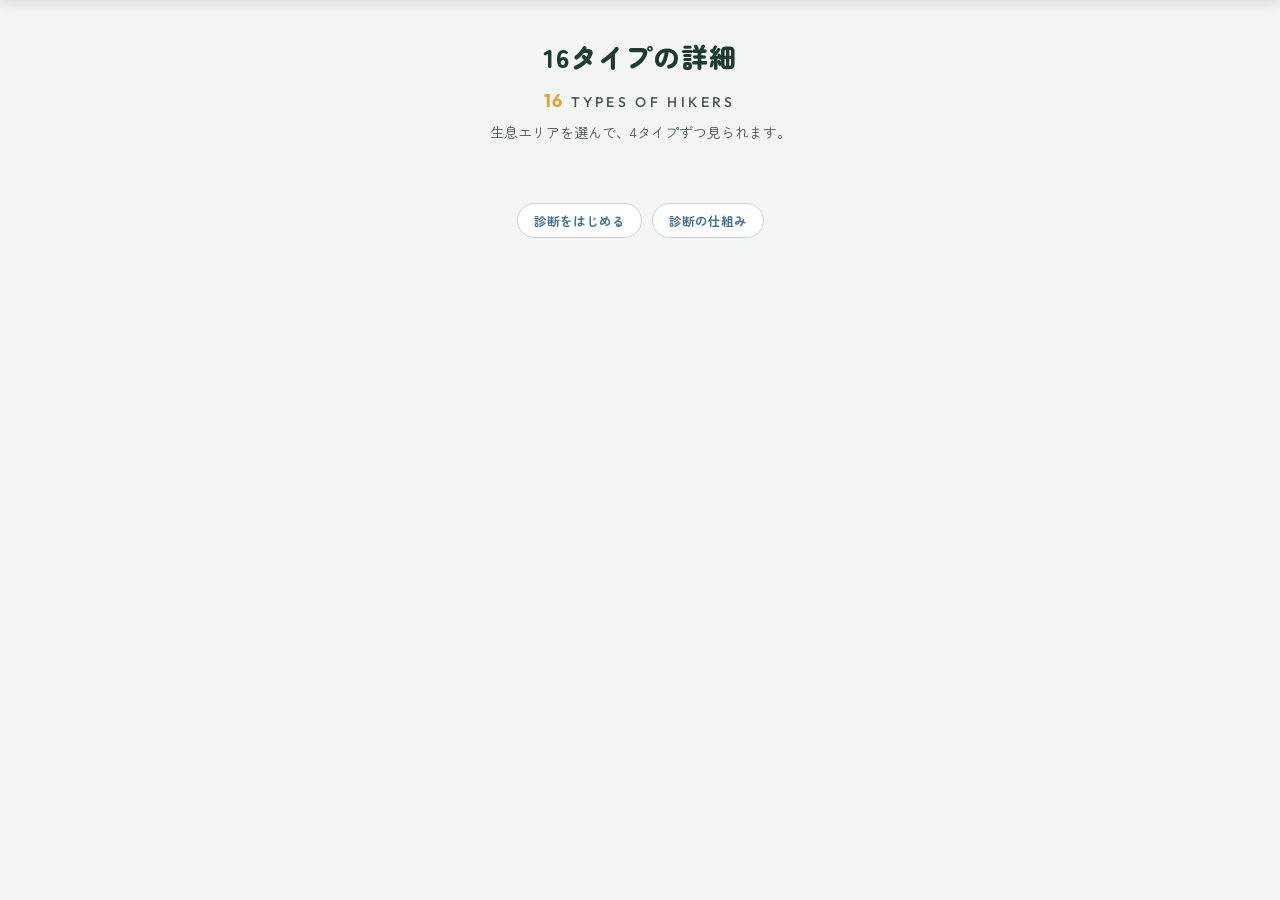
==== commit 9dd76dd9: "Add files via upload" ====
--- a/types.html
+++ b/types.html
@@ -303,11 +303,21 @@
   if (!header) return;
   let lastY = window.scrollY;
   let ticking = false;
+
+  function setHeaderVisible(visible) {
+    header.classList.toggle("show", visible);
+    document.body.classList.toggle("header-visible", visible);
+    if (visible) {
+      // タブ側で使う「ヘッダーの高さ分」を、実測してCSS変数に反映する
+      document.documentElement.style.setProperty("--header-h", header.getBoundingClientRect().height + "px");
+    }
+  }
+
   function onScroll() {
     const y = window.scrollY;
-    if (y < 80) header.classList.remove("show");
-    else if (y < lastY) header.classList.add("show");
-    else if (y > lastY) header.classList.remove("show");
+    if (y < 80) setHeaderVisible(false);
+    else if (y < lastY) setHeaderVisible(true);
+    else if (y > lastY) setHeaderVisible(false);
     lastY = y;
   }
   window.addEventListener("scroll", () => {
--- a/style.css
+++ b/style.css
@@ -804,9 +804,8 @@
   z-index: 60;
   padding: 10px 16px;
   padding-top: max(10px, env(safe-area-inset-top));
-  background: rgba(243, 246, 244, .92);
-  backdrop-filter: blur(6px);
-  box-shadow: 0 2px 10px rgba(30, 58, 49, .1);
+  background: #FFFFFF;
+  box-shadow: 0 2px 12px rgba(30, 58, 49, .16);
   transform: translateY(-100%);
   transition: transform .28s ease;
 }
@@ -947,6 +946,9 @@
   opacity: .6;
 }
 .footprint-divider svg { display: block; width: 100%; height: auto; }
+/* hero末尾の足跡だけ、下側に.heroのpadding分の余白がすでにあるため、
+   上下の見た目の余白が揃うよう個別に調整する */
+#hero-footprint-divider { margin-top: 36px; margin-bottom: 4px; }
 
 .hero-link a {
   display: inline-block;
@@ -1125,6 +1127,12 @@
   z-index: 5;
   background: var(--birch);
   padding: 8px 0;
+  transition: top .28s ease;
+}
+/* スクロール追従ヘッダーが出ている間だけ、タブをヘッダーの高さ分下げる（重なり防止） */
+body.header-visible .group-tabs { top: var(--header-h, 57px); }
+@media (prefers-reduced-motion: reduce) {
+  .group-tabs { transition: none; }
 }
 .gtab {
   font-family: inherit;
@@ -1952,7 +1960,7 @@
    ページ下部のXリンク
    ========================================================= */
 .site-foot {
-  margin-top: -18px;
+  margin-top: 4px;
   padding: 0 14px 18px;
   text-align: right;
 }
